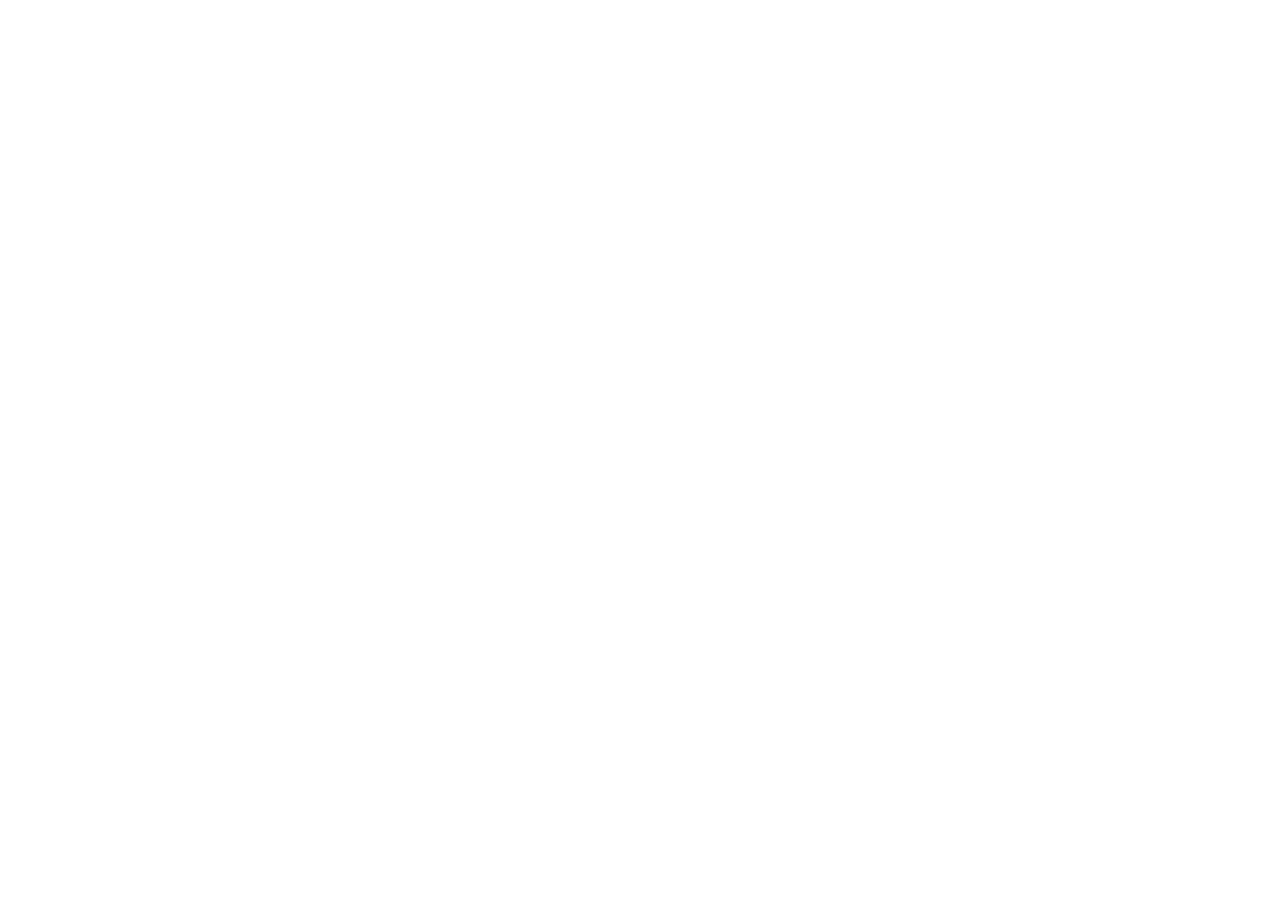
==== index.html @ 3f0efdca "1st" ====
<!DOCTYPE html>
<html lang="en">
<head>
    <meta charset="UTF-8">
    <meta name="viewport" content="width=device-width, initial-scale=1.0">
    <title>Document</title>
</head>
<body>
    
</body>
</html>
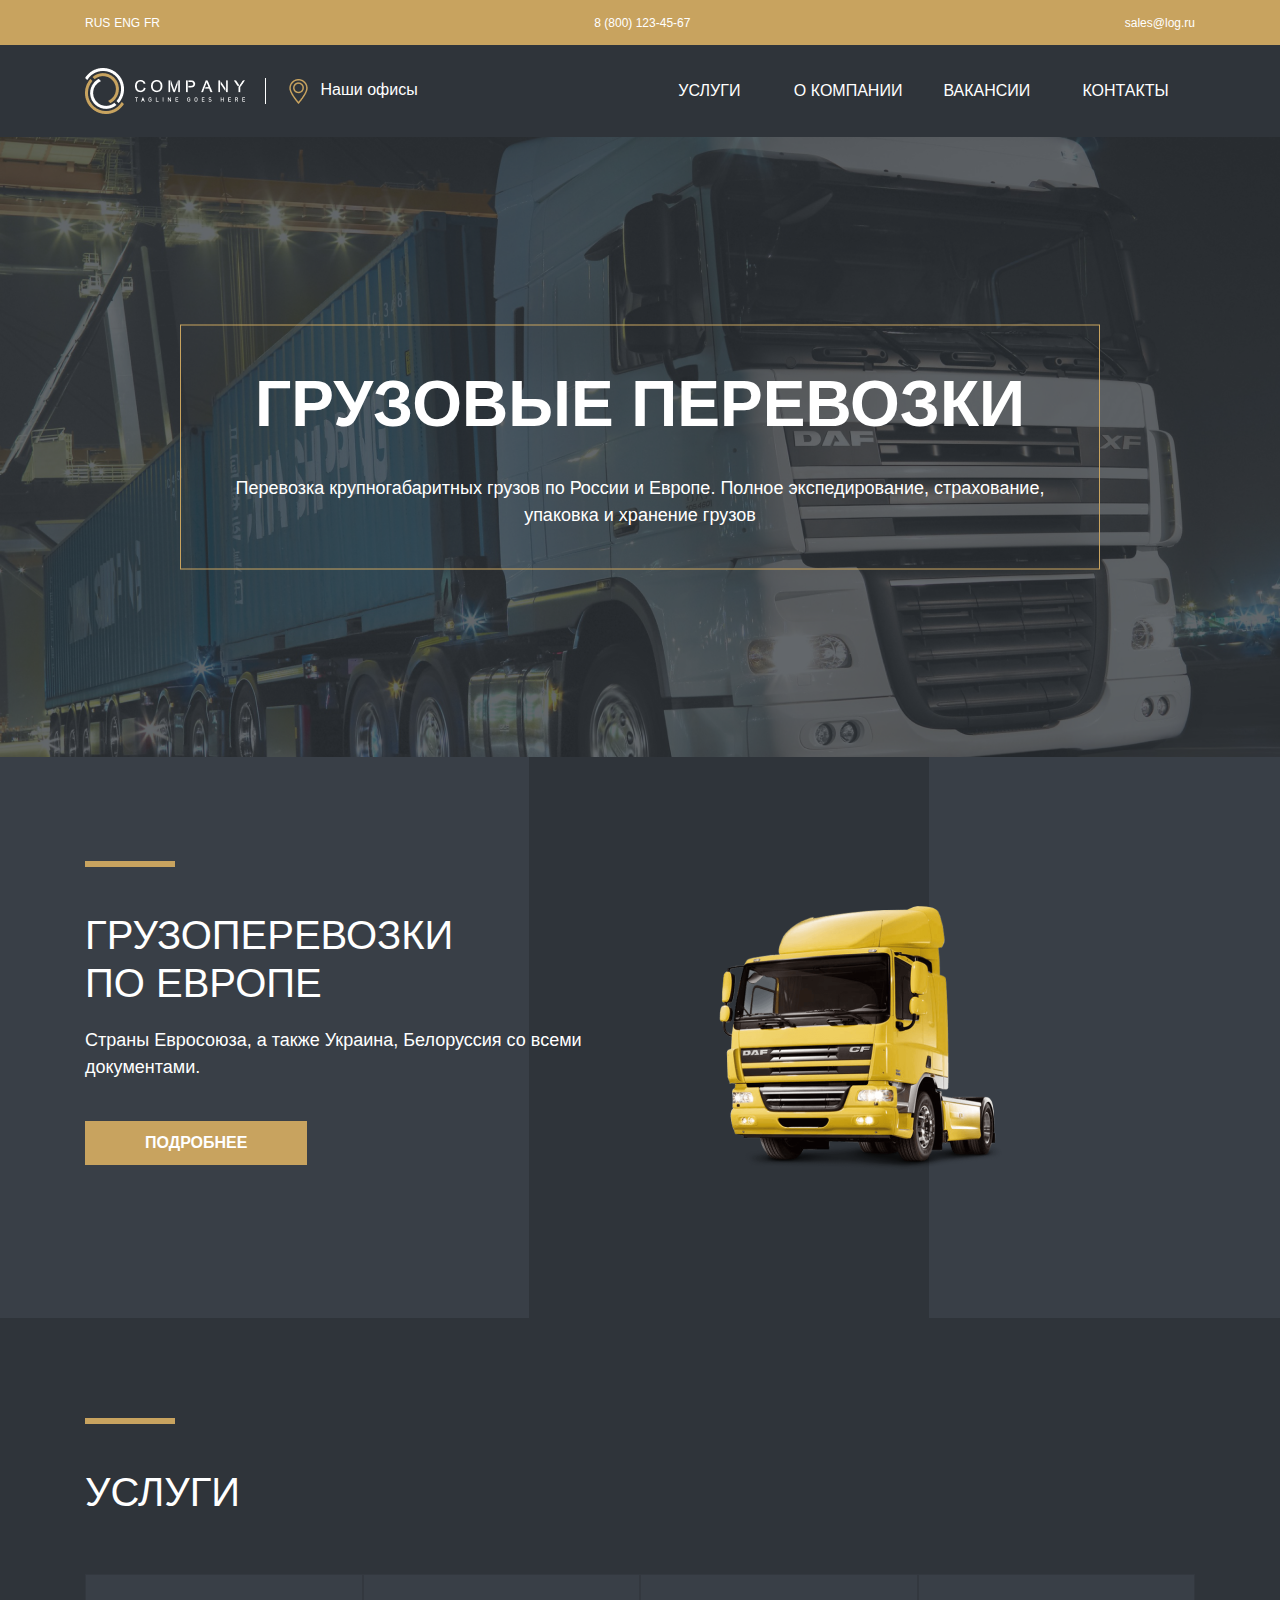
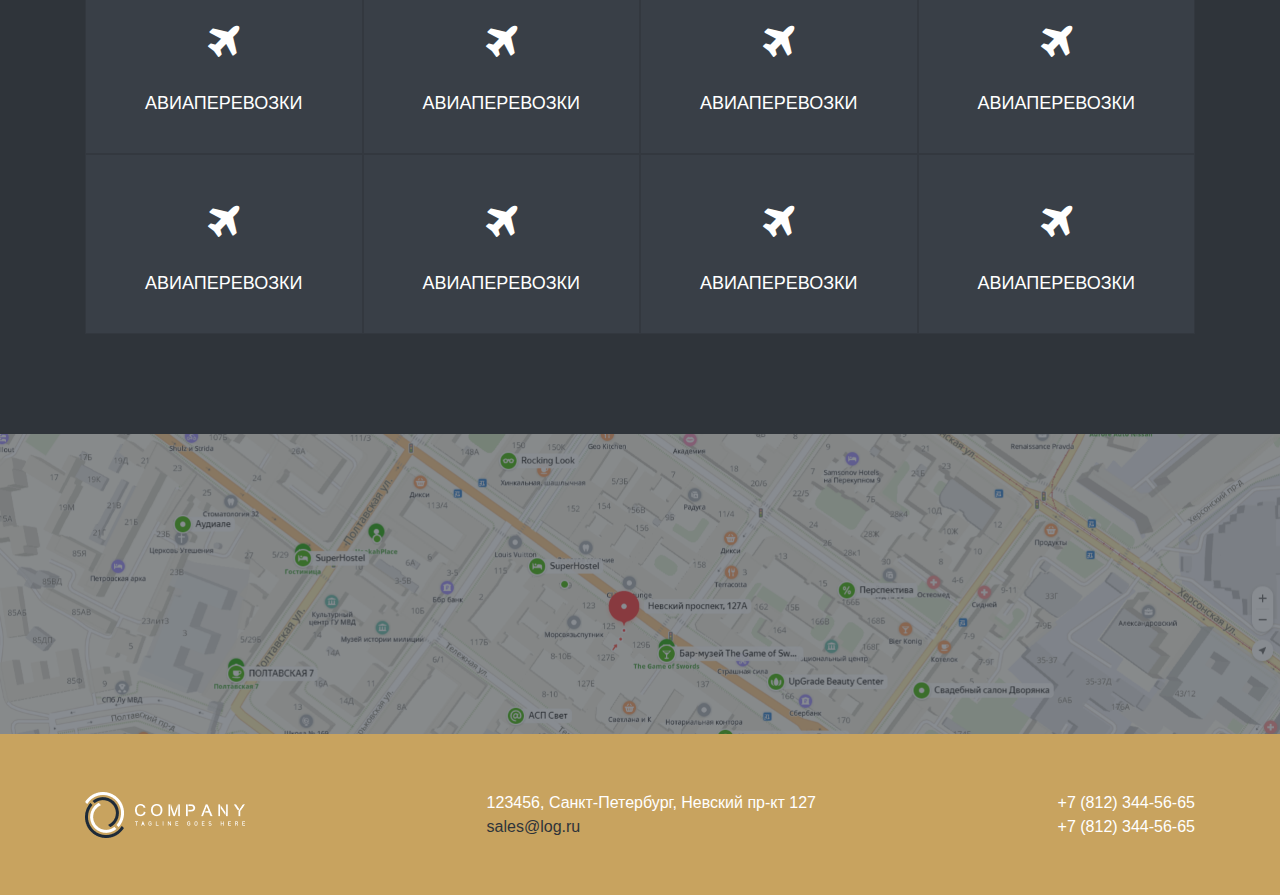
==== commit 0d10d6d9: "верстка для пк" ====
--- a/index.html
+++ b/index.html
@@ -3,9 +3,221 @@
 <head>
     <meta charset="UTF-8">
     <meta name="viewport" content="width=device-width, initial-scale=1.0">
-    <title>Document</title>
+    <title>Грузовые перевозки</title>
+    <link rel="stylesheet" href="https://stackpath.bootstrapcdn.com/font-awesome/4.7.0/css/font-awesome.min.css">
+    <link rel="stylesheet" href="https://stackpath.bootstrapcdn.com/bootstrap/4.4.1/css/bootstrap.min.css">
+    <link rel="stylesheet" href="/css/main.css">
 </head>
 <body>
-    
+    <header class="header" id="header">
+        <div class="header-top">
+            <div class="container">
+                <div class="header-top__wrap">
+                    <div class="header-top__item">
+                        <div class="header-top__item-lang">
+                            <a href="" class="header-top__item-link">
+                                RUS
+                            </a>
+                            <a href="" class="header-top__item-link">
+                                ENG
+                            </a>
+                            <a href="" class="header-top__item-link">
+                                FR
+                            </a>
+                        </div>
+                    </div>
+                    <div class="header-top__item">
+                        <a href="" class="header-top__item-link">
+                            8 (800) 123-45-67
+                        </a>
+                    </div>
+                    <div class="header-top__item">
+                        <a href="" class="header-top__item-link">
+                            sales@log.ru
+                        </a>
+                    </div>
+                </div>
+            </div>
+        </div>
+        <div class="header-bottom">
+            <div class="container">
+                <div class="header-bottom__wrap">
+                    <div class="header-bottom__brand">
+                        <div class="header-bottom__brand-item">
+                            <a href="/index.html" class="header-bottom__logo-link">
+                                <img src="/img/logo.png" alt="" class="header-bottom__logo">
+                            </a>
+                        </div>
+                        <div class="header-bottom__brand-item">
+                            <img src="/img/city-icon.png" alt="" class="header-bottom__icon">
+                            <span>Наши офисы</span>
+                        </div>
+                    </div>
+                    <ul class="header-bottom__nav">
+                        <li class="header-bottom__nav-item">
+                            <a href="" class="header-bottom__nav-link">
+                                УСЛУГИ
+                            </a>
+                        </li>
+                        <li class="header-bottom__nav-item">
+                            <a href="" class="header-bottom__nav-link">
+                                О КОМПАНИИ
+                            </a>
+                        </li>
+                        <li class="header-bottom__nav-item">
+                            <a href="" class="header-bottom__nav-link">
+                                ВАКАНСИИ
+                            </a>
+                        </li>
+                        <li class="header-bottom__nav-item">
+                            <a href="" class="header-bottom__nav-link">
+                                КОНТАКТЫ
+                            </a>
+                        </li>
+                    </ul>
+                </div>
+            </div>
+        </div>
+    </header>
+    <section class="bcg-truck" id="bcg-truck">
+            <div class="bcg-truck__wrap">
+                <h1 class="bcg-truck__title">
+                    ГРУЗОВЫЕ ПЕРЕВОЗКИ
+                </h1>
+                <div class="bcg-truck__text">
+                    Перевозка крупногабаритных грузов по России и Европе. Полное экспедирование, страхование, упаковка и хранение грузов
+                </div>
+            </div>
+    </section>
+    <section class="services" id="services">
+        <div class="container">
+            <div class="services-wrap">
+                <div class="services-wrap__item">
+                    <h1 class="services-wrap__title">
+                        ГРУЗОПЕРЕВОЗКИ<br>ПО ЕВРОПЕ
+                    </h1>
+                    <div class="services-wrap__text">
+                        Страны Евросоюза, а также Украина, Белоруссия со всеми документами.
+                    </div>
+                    <button class="services-wrap__btn">
+                        ПОДРОБНЕЕ
+                    </button>
+                </div>
+                <div class="services-wrap__item">
+                    <img src="/img/truck2.png" alt="" class="services-wrap__item-img">
+                </div>
+                <div class="services-wrap__bg"></div>
+            </div>
+        </div>
+    </section>
+    <section class="all-services" id="all-services">
+        <div class="container">
+            <div class="all-services__wrap">
+                <h1 class="all-services__title">
+                    УСЛУГИ
+                </h1>
+                <div class="all-services__wrap-table">
+                    <div class="all-services__wrap-table-row">
+                        <div class="all-services__table-item">
+                            <div class="all-services__table-img">
+                                <i class="fa fa-plane" aria-hidden="true"></i>
+                            </div>
+                            <h2 class="all-services__item-title">
+                                АВИАПЕРЕВОЗКИ
+                            </h2>
+                        </div>
+                        <div class="all-services__table-item">
+                            <div class="all-services__table-img">
+                                <i class="fa fa-plane" aria-hidden="true"></i>
+                            </div>
+                            <h2 class="all-services__item-title">
+                                АВИАПЕРЕВОЗКИ
+                            </h2>
+                        </div>
+                        <div class="all-services__table-item">
+                            <div class="all-services__table-img">
+                                <i class="fa fa-plane" aria-hidden="true"></i>
+                            </div>
+                            <h2 class="all-services__item-title">
+                                АВИАПЕРЕВОЗКИ
+                            </h2>
+                        </div>
+                        <div class="all-services__table-item">
+                            <div class="all-services__table-img">
+                                <i class="fa fa-plane" aria-hidden="true"></i>
+                            </div>
+                            <h2 class="all-services__item-title">
+                                АВИАПЕРЕВОЗКИ
+                            </h2>
+                        </div>
+                    </div>
+                    <div class="all-services__wrap-table-row">
+                        <div class="all-services__table-item">
+                            <div class="all-services__table-img">
+                                <i class="fa fa-plane" aria-hidden="true"></i>
+                            </div>
+                            <h2 class="all-services__item-title">
+                                АВИАПЕРЕВОЗКИ
+                            </h2>
+                        </div>
+                        <div class="all-services__table-item">
+                            <div class="all-services__table-img">
+                                <i class="fa fa-plane" aria-hidden="true"></i>
+                            </div>
+                            <h2 class="all-services__item-title">
+                                АВИАПЕРЕВОЗКИ
+                            </h2>
+                        </div>
+                        <div class="all-services__table-item">
+                            <div class="all-services__table-img">
+                                <i class="fa fa-plane" aria-hidden="true"></i>
+                            </div>
+                            <h2 class="all-services__item-title">
+                                АВИАПЕРЕВОЗКИ
+                            </h2>
+                        </div>
+                        <div class="all-services__table-item">
+                            <div class="all-services__table-img">
+                                <i class="fa fa-plane" aria-hidden="true"></i>
+                            </div>
+                            <h2 class="all-services__item-title">
+                                АВИАПЕРЕВОЗКИ
+                            </h2>
+                        </div>
+                    </div>
+                </div>
+            </div>
+        </div>
+    </section>
+    <section class="maps" id="maps">
+        <img src="/img/maps.png" alt="" class="maps-img">
+    </section>
+    <footer class="footer" id="footer">
+        <div class="container">
+            <div class="footer-wrap">
+                <div class="footer-wrap__brand">
+                    <a href="/index.html" class="footer-wrap__logo-link">
+                        <img src="/img/logo2.png" alt="" class="footer-wrap__logo">
+                    </a>
+                </div>
+                <div class="footer-wrap__info">
+                    <span class="footer-wrap__info-address">
+                        123456, Санкт-Петербург, Невский пр-кт 127
+                    </span>
+                    <a href="" class="footer-wrap__info-email">
+                        sales@log.ru
+                    </a>
+                </div>
+                <div class="footer-wrap__info">
+                    <a href="" class="footer-wrap__info-tel">
+                        +7 (812) 344-56-65
+                    </a>
+                    <a href="" class="footer-wrap__info-tel">
+                        +7 (812) 344-56-65
+                    </a>
+                </div>
+            </div>
+        </div>
+    </footer>
 </body>
 </html>--- a/css/main.css
+++ b/css/main.css
@@ -0,0 +1,370 @@
+/*Спецификация*/
+dl, ol, ul, * {
+    padding: 0;
+    margin: 0;
+    -webkit-box-sizing: border-box;
+            box-sizing: border-box;
+    -webkit-transition: all 0.3s ease;
+    -o-transition: all 0.3s ease;
+    transition: all 0.3s ease;
+}
+
+/*Header*/
+.header-top {
+    background-color: #C8A35F;
+    height: 45px;
+}
+
+.header-top__wrap {
+    display: -webkit-box;
+    display: -ms-flexbox;
+    display: flex;
+    -webkit-box-pack: justify;
+        -ms-flex-pack: justify;
+            justify-content: space-between;
+    -webkit-box-align: center;
+        -ms-flex-align: center;
+            align-items: center;
+    height: 45px;
+}
+
+.header-top__item-link {
+    color: white;
+    text-decoration: none;
+    font-size: 12px;
+}
+
+.header-top__item > .header-top__item-link {
+    display: -webkit-box;
+    display: -ms-flexbox;
+    display: flex;
+}
+
+.header-top__item-link:hover {
+    color: white;
+}
+
+.header-top__item-lang {
+    width: 75px;
+    display: -webkit-box;
+    display: -ms-flexbox;
+    display: flex;
+    -webkit-box-pack: justify;
+        -ms-flex-pack: justify;
+            justify-content: space-between;
+}
+
+.header-bottom {
+    background-color: #2F343A;
+    height: 92px;
+}
+
+.header-bottom__wrap {
+    display: -webkit-box;
+    display: -ms-flexbox;
+    display: flex;
+    -webkit-box-pack: justify;
+        -ms-flex-pack: justify;
+            justify-content: space-between;
+    height: 92px;
+    -webkit-box-align: center;
+        -ms-flex-align: center;
+            align-items: center;
+}
+
+.header-bottom__nav {
+    display: -webkit-box;
+    display: -ms-flexbox;
+    display: flex;
+    list-style-type: none;
+    width: 50%;
+}
+
+.header-bottom__nav-item {
+    width: 100%;
+    text-align: center;
+}
+
+.header-bottom__nav-link {
+    color: white;
+}
+
+.header-bottom__nav-link:hover {
+    color: white;
+    text-decoration: none;
+}
+
+.header-bottom__brand {
+    display: -webkit-box;
+    display: -ms-flexbox;
+    display: flex;
+    -webkit-box-align: center;
+        -ms-flex-align: center;
+            align-items: center;
+}
+
+.header-bottom__brand-item:last-child {
+    margin-left: 20px;
+    border-left: 1px solid white;
+    padding-left: 20px;
+}
+
+.header-bottom__brand-item:last-child span {
+    color: white;
+    margin-left: 5px;
+}
+
+/*Bcg truck*/
+.bcg-truck {
+    background: url('../img/truck.png') no-repeat center;
+    width: 100%;
+    height: 620px;
+    position: relative;
+}
+
+.bcg-truck__wrap {
+    width: 920px;
+    height: 245px;
+    border: 1px solid #C8A35F;
+    display: -webkit-box;
+    display: -ms-flexbox;
+    display: flex;
+    margin: auto;
+    position: absolute;
+    top: 50%;
+    left: 50%;
+    margin-right: -50%;
+    -webkit-transform: translate(-50%, -50%);
+    -ms-transform: translate(-50%, -50%);
+    transform: translate(-50%, -50%);
+    text-align: center;
+    padding: 40px;
+    color: white;
+    -webkit-box-orient: vertical;
+    -webkit-box-direction: normal;
+        -ms-flex-direction: column;
+            flex-direction: column;
+    -webkit-box-pack: justify;
+        -ms-flex-pack: justify;
+            justify-content: space-between;
+}
+
+.bcg-truck__title {
+    font-size: 64px;
+    font-weight: 600;
+}
+
+.bcg-truck__text {
+    font-size: 18px;
+}
+
+/*Services*/
+.services {
+    background-color: #393F47;
+    height: 561px;
+}
+
+.services-wrap {
+    display: -webkit-box;
+    display: -ms-flexbox;
+    display: flex;
+    -webkit-box-align: center;
+        -ms-flex-align: center;
+            align-items: center;
+    height: 561px;
+    position: relative;
+}
+
+.services-wrap__item {
+    width: 50%;
+    color: white;
+    position: relative;
+    z-index: 1;
+}
+
+.services-wrap__title {
+    font-size: 40px;
+}
+
+.services-wrap__text {
+    font-size: 18px;
+    margin-top: 20px;
+}
+
+.services-wrap__btn {
+    background-color: #C8A35F;
+    border: none;
+    color: white;
+    padding: 10px 60px;
+    margin-top: 40px;
+    font-weight: bold;
+}
+
+.services-wrap__item:first-child::before {
+    content: '';
+    width: 90px;
+    height: 6px;
+    position: absolute;
+    top: -50px;
+    left: 0;
+    background-color: #C8A35F;
+}
+
+.services-wrap__bg {
+    position: absolute;
+    background-color: #2F343A;
+    height: 100%;
+    width: 400px;
+    left: 40%;
+}
+
+/*All services*/
+.all-services {
+    background-color: #2F343A;
+}
+
+.all-services__wrap {
+    padding: 100px 0;
+    position: relative;
+}
+
+.all-services__title {
+    color: white;
+    padding: 50px 0;
+}
+
+.all-services__wrap::before {
+    content: '';
+    width: 90px;
+    height: 6px;
+    position: absolute;
+    top: 100px;
+    left: 0;
+    background-color: #C8A35F;
+}
+
+.all-services__wrap-table-row {
+    display: -webkit-box;
+    display: -ms-flexbox;
+    display: flex;
+    -webkit-box-pack: justify;
+        -ms-flex-pack: justify;
+            justify-content: space-between;
+}
+
+.all-services__table-item {
+    width: 25%;
+    height: 180px;
+    background-color: #393F47;
+    border: 1px solid #33383F;
+    padding: 30px;
+    text-align: center;
+    display: -webkit-box;
+    display: -ms-flexbox;
+    display: flex;
+    -webkit-box-orient: vertical;
+    -webkit-box-direction: normal;
+        -ms-flex-direction: column;
+            flex-direction: column;
+    -webkit-box-align: center;
+        -ms-flex-align: center;
+            align-items: center;
+    -webkit-box-pack: justify;
+        -ms-flex-pack: justify;
+            justify-content: space-between;
+    cursor: pointer;
+}
+
+.all-services__item-title {
+    font-size: 18px;
+    color: white;
+    margin-top: 10px;
+}
+
+.all-services__table-img i {
+    font-size: 40px;
+    color: white;
+}
+
+.all-services__table-item:hover {
+    background-color: #C8A35F;
+}
+
+.all-services__table-item:hover i {
+    color: #2F343A;
+}
+
+.all-services__table-img {
+    width: 75px;
+    height: 75px;
+    display: -webkit-box;
+    display: -ms-flexbox;
+    display: flex;
+    -webkit-box-align: center;
+        -ms-flex-align: center;
+            align-items: center;
+    -webkit-box-pack: center;
+        -ms-flex-pack: center;
+            justify-content: center;
+    border-radius: 50%;
+}
+
+.all-services__table-item:hover .all-services__table-img {
+    background-color: white;
+}
+
+/*Maps*/
+.maps-img {
+    width: 100%;
+}
+
+/*Footer*/
+.footer {
+    height: 161px;
+    background-color: #C8A35F;
+}
+
+.footer-wrap {
+    display: -webkit-box;
+    display: -ms-flexbox;
+    display: flex;
+    -webkit-box-align: center;
+        -ms-flex-align: center;
+            align-items: center;
+    height: 161px;
+    -webkit-box-pack: justify;
+        -ms-flex-pack: justify;
+            justify-content: space-between;
+}
+
+.footer-wrap__info {
+    display: -webkit-box;
+    display: -ms-flexbox;
+    display: flex;
+    -webkit-box-orient: vertical;
+    -webkit-box-direction: normal;
+        -ms-flex-direction: column;
+            flex-direction: column;
+}
+
+.footer-wrap__info-address {
+    color: white;
+}
+
+.footer-wrap__info-tel {
+    color: white;
+    text-decoration: none;
+}
+
+.footer-wrap__info-tel:hover {
+    color: white;
+}
+
+.footer-wrap__info-email {
+    color: #2F343A;
+    text-decoration: none;
+}
+
+.footer-wrap__info-email:hover {
+    color: #2F343A;
+}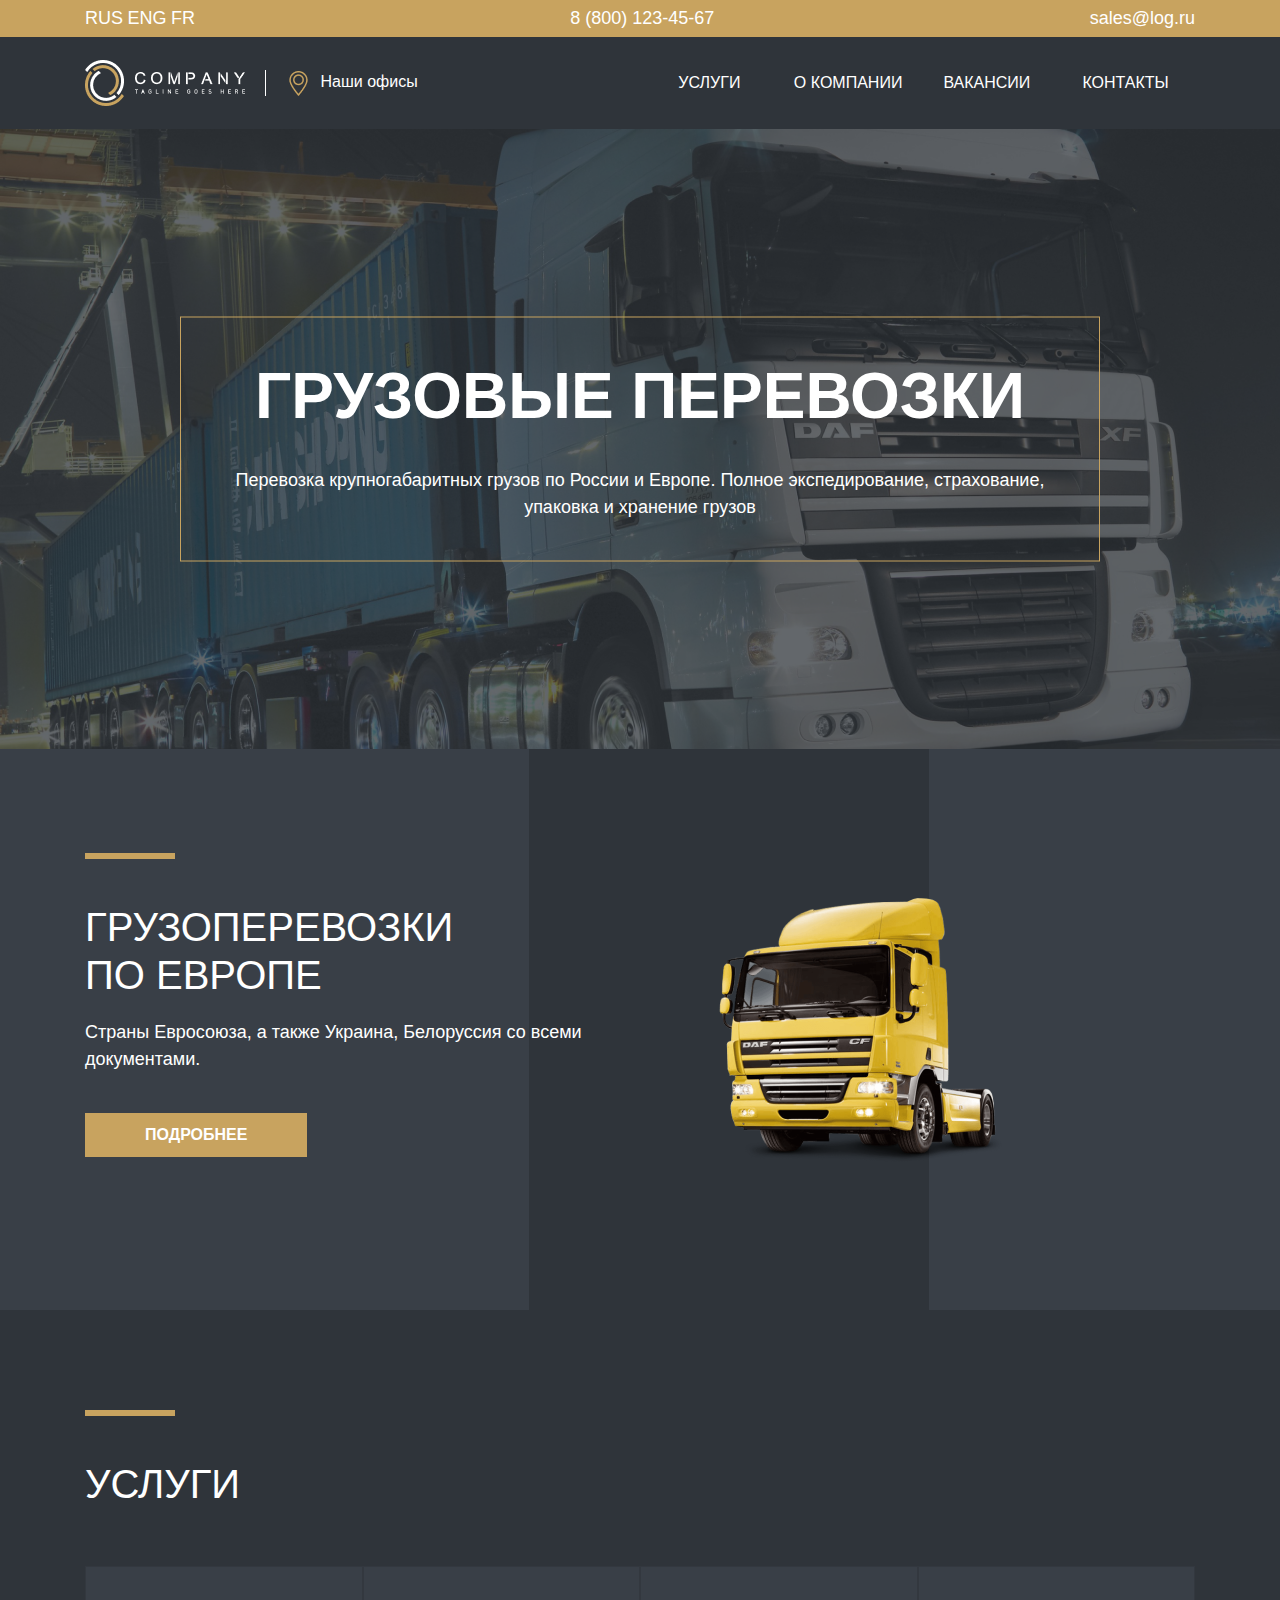
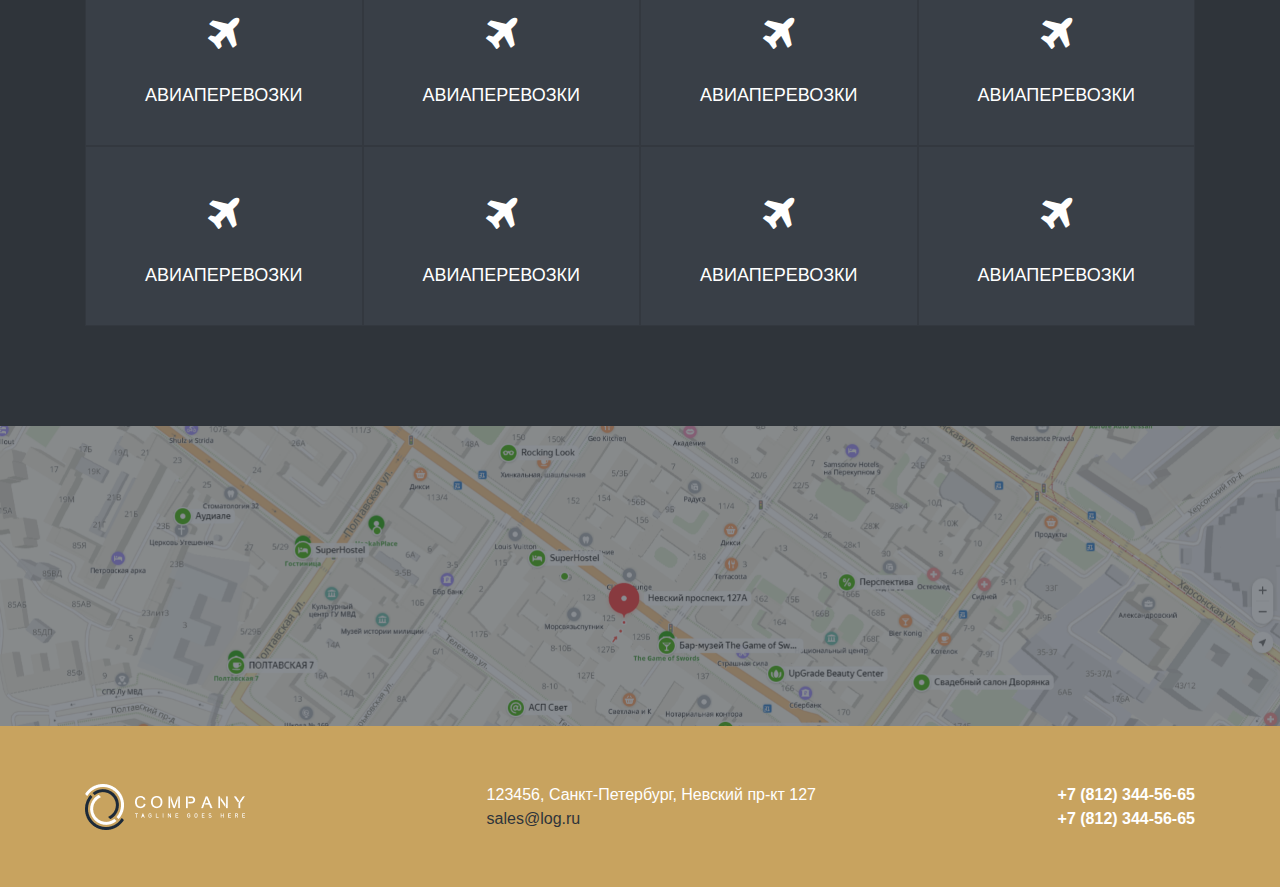
==== commit f058e347: "адаптивность" ====
--- a/index.html
+++ b/index.html
@@ -6,7 +6,7 @@
     <title>Грузовые перевозки</title>
     <link rel="stylesheet" href="https://stackpath.bootstrapcdn.com/font-awesome/4.7.0/css/font-awesome.min.css">
     <link rel="stylesheet" href="https://stackpath.bootstrapcdn.com/bootstrap/4.4.1/css/bootstrap.min.css">
-    <link rel="stylesheet" href="/css/main.css">
+    <link rel="stylesheet" href="css/main.css">
 </head>
 <body>
     <header class="header" id="header">
@@ -44,12 +44,12 @@
                 <div class="header-bottom__wrap">
                     <div class="header-bottom__brand">
                         <div class="header-bottom__brand-item">
-                            <a href="/index.html" class="header-bottom__logo-link">
-                                <img src="/img/logo.png" alt="" class="header-bottom__logo">
+                            <a href="index.html" class="header-bottom__logo-link">
+                                <img src="img/logo.png" alt="" class="header-bottom__logo">
                             </a>
                         </div>
                         <div class="header-bottom__brand-item">
-                            <img src="/img/city-icon.png" alt="" class="header-bottom__icon">
+                            <img src="img/city-icon.png" alt="" class="header-bottom__icon">
                             <span>Наши офисы</span>
                         </div>
                     </div>
@@ -104,7 +104,7 @@
                     </button>
                 </div>
                 <div class="services-wrap__item">
-                    <img src="/img/truck2.png" alt="" class="services-wrap__item-img">
+                    <img src="img/truck2.png" alt="" class="services-wrap__item-img">
                 </div>
                 <div class="services-wrap__bg"></div>
             </div>
@@ -190,14 +190,14 @@
         </div>
     </section>
     <section class="maps" id="maps">
-        <img src="/img/maps.png" alt="" class="maps-img">
+        <img src="img/maps.png" alt="" class="maps-img">
     </section>
     <footer class="footer" id="footer">
         <div class="container">
             <div class="footer-wrap">
                 <div class="footer-wrap__brand">
-                    <a href="/index.html" class="footer-wrap__logo-link">
-                        <img src="/img/logo2.png" alt="" class="footer-wrap__logo">
+                    <a href="index.html" class="footer-wrap__logo-link">
+                        <img src="img/logo2.png" alt="" class="footer-wrap__logo">
                     </a>
                 </div>
                 <div class="footer-wrap__info">
--- a/css/main.css
+++ b/css/main.css
@@ -12,7 +12,7 @@
 /*Header*/
 .header-top {
     background-color: #C8A35F;
-    height: 45px;
+    padding: 5px 0;
 }
 
 .header-top__wrap {
@@ -25,13 +25,13 @@
     -webkit-box-align: center;
         -ms-flex-align: center;
             align-items: center;
-    height: 45px;
 }
 
 .header-top__item-link {
     color: white;
     text-decoration: none;
-    font-size: 12px;
+    font-size: 18px;
+    font-weight: 400;
 }
 
 .header-top__item > .header-top__item-link {
@@ -45,7 +45,7 @@
 }
 
 .header-top__item-lang {
-    width: 75px;
+    width: 110px;
     display: -webkit-box;
     display: -ms-flexbox;
     display: flex;
@@ -354,6 +354,7 @@
 .footer-wrap__info-tel {
     color: white;
     text-decoration: none;
+    font-weight: 600;
 }
 
 .footer-wrap__info-tel:hover {
@@ -367,4 +368,140 @@
 
 .footer-wrap__info-email:hover {
     color: #2F343A;
+}
+
+@media (max-width: 991px) {
+    .header-bottom__brand-item:last-child {
+        text-align: center;
+    }
+    .header-bottom__nav {
+        width: 70%;
+    }
+    .header-bottom__brand {
+        width: 40%;
+    }
+    .services-wrap__item-img {
+        width: 100%;
+    }
+    .bcg-truck__wrap {
+        width: 720px;
+        height: auto;
+    }
+}
+
+@media (max-width: 768px) {
+    .header-bottom__nav {
+        width: 50%;
+        -ms-flex-wrap: wrap;
+            flex-wrap: wrap;
+    }
+    .header-bottom__nav-item {
+        width: 50%;
+        padding: 5px 0;
+    }
+    .all-services__table-item {
+        width: 100%;
+    }
+    .all-services__wrap-table-row {
+        -webkit-box-orient: vertical;
+        -webkit-box-direction: normal;
+            -ms-flex-direction: column;
+                flex-direction: column;
+    }
+    .footer {
+        height: auto;
+    }
+    .footer-wrap {
+        height: auto;
+        -webkit-box-orient: vertical;
+        -webkit-box-direction: normal;
+            -ms-flex-direction: column;
+                flex-direction: column;
+        text-align: center;
+    }
+    .footer-wrap > * {
+        margin: 15px 0;
+    }
+    .services-wrap__bg {
+        width: 300px;
+    }
+    .bcg-truck__wrap {
+        width: 540px;
+    }
+}
+
+@media (max-width: 575px) {
+    .header-bottom {
+        height: auto;
+    }
+    .header-bottom__wrap {
+        height: auto;
+    }
+    .header-bottom__wrap {
+        -webkit-box-orient: vertical;
+        -webkit-box-direction: normal;
+            -ms-flex-direction: column;
+                flex-direction: column;
+        padding-bottom: 10px;
+    }
+    .header-bottom__brand {
+        -webkit-box-orient: vertical;
+        -webkit-box-direction: normal;
+            -ms-flex-direction: column;
+                flex-direction: column;
+    }
+    .header-bottom__brand-item:last-child {
+        margin-left: 0;
+        border-left: none;
+        padding-left: 0;
+    }
+    .header-bottom__brand > * {
+        margin: 10px 0;
+    }
+    .header-bottom__nav {
+        width: 100%;
+    }
+    .bcg-truck__wrap {
+        width: 90%;
+    }
+    .bcg-truck__title {
+        font-size: 40px;
+    }
+    .services {
+        height: auto;
+    }
+    .services-wrap {
+        height: auto;
+    }
+    .services-wrap {
+        -webkit-box-orient: vertical;
+        -webkit-box-direction: normal;
+            -ms-flex-direction: column;
+                flex-direction: column;
+        -webkit-box-pack: justify;
+            -ms-flex-pack: justify;
+                justify-content: space-between;
+        padding: 120px 0;
+        -webkit-box-align: unset;
+            -ms-flex-align: unset;
+                align-items: unset;
+    }
+    .services-wrap__bg {
+        display: none;
+    }
+    .services-wrap__item {
+        width: 100%;
+    }
+    .services-wrap__item-img {
+        margin-top: 60px;
+    }
+    .services-wrap__title {
+        font-size: 35px;
+    }
+    .header-top__item-link {
+        font-size: 15px;
+    }
+    .header-top__item-lang {
+        width: 90px;
+    }
 }